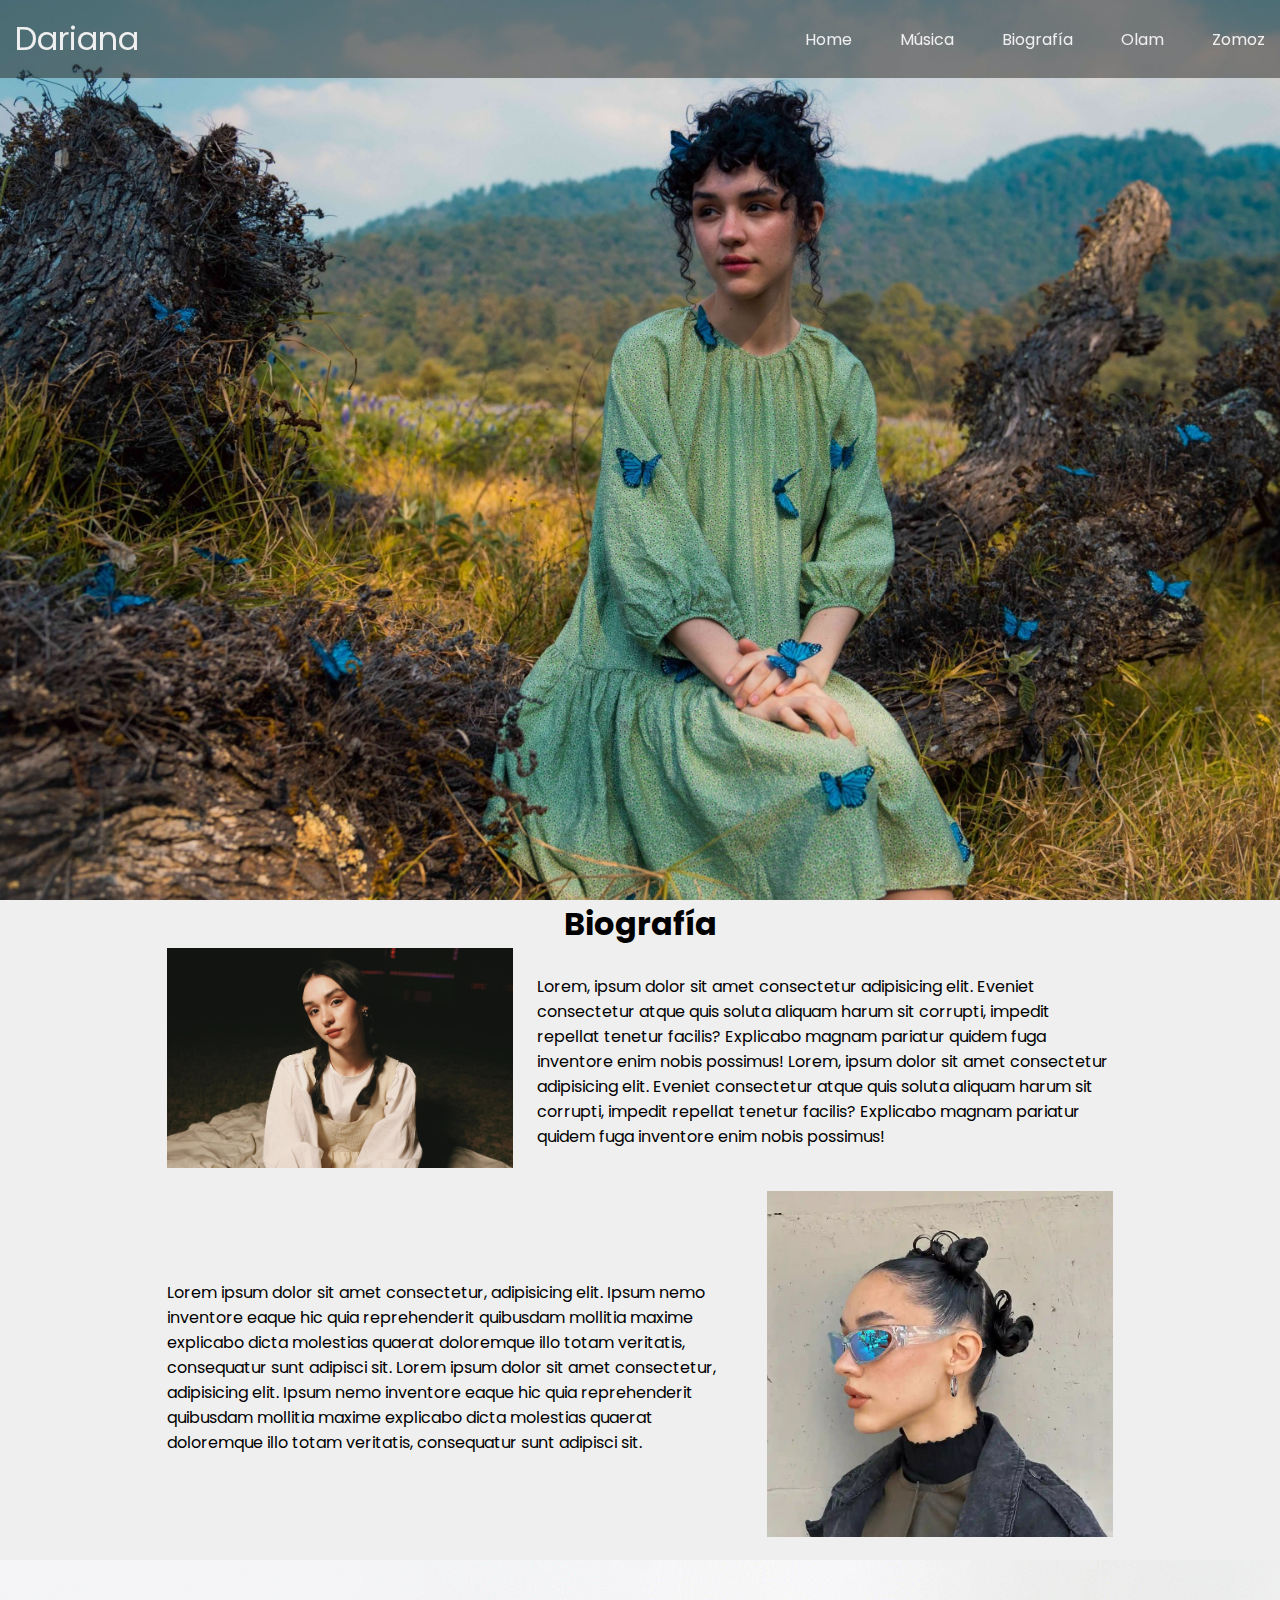
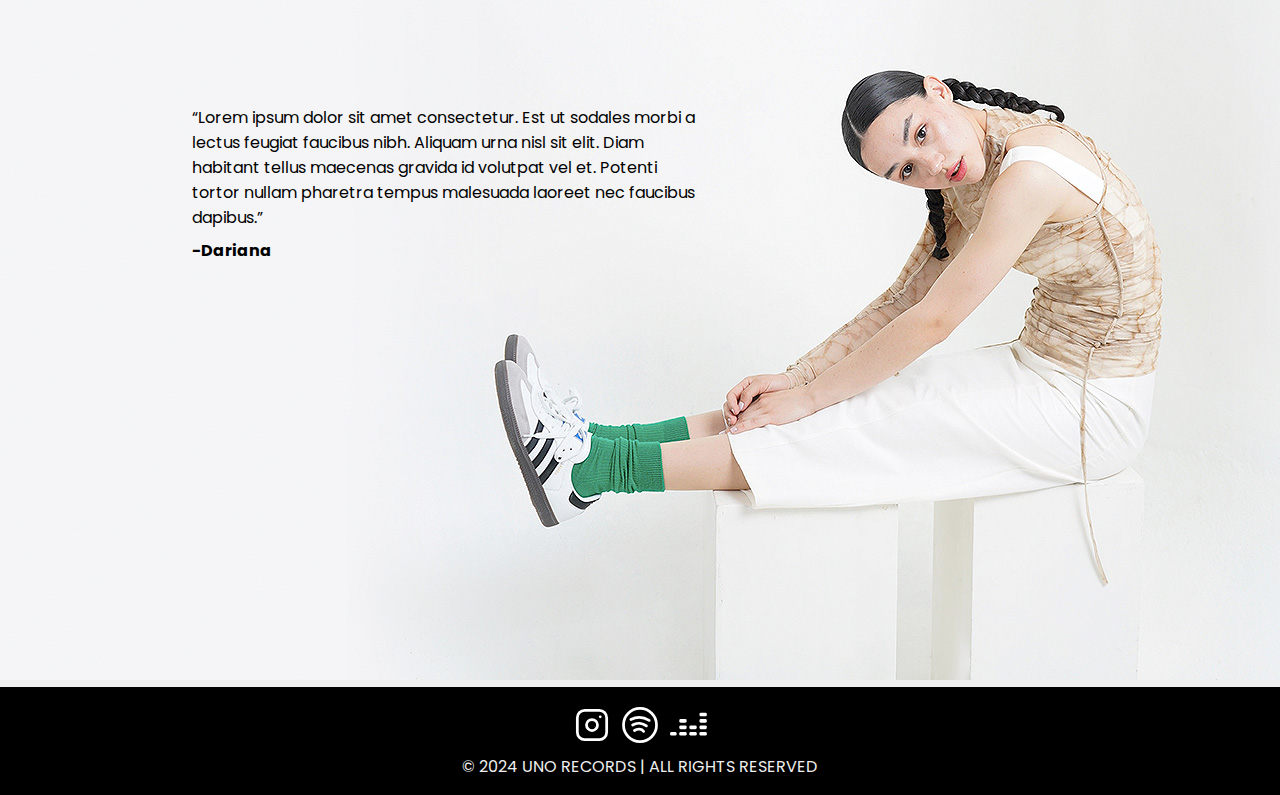
==== pages/biografia.html @ 6d543c38 "creacion de estructura html + css, flex y grid" ====
<!DOCTYPE html>
<html lang="en">

<head>
    <meta charset="UTF-8">
    <meta name="viewport" content="width=device-width, initial-scale=1.0">
    <link rel="stylesheet" href="../css/style.css">
    <title>Biografía - Dariana</title>
</head>

<body>

    <header class="header-bio">
        <nav class="nav">
            <a href="../index.html" class="logo-nav">Dariana</a>
            <ul class="nav-list">
                <li><a href="../index.html">Home</a></li>
                <li><a href="./musica.html">Música</a></li>
                <li><a href="#">Biografía</a></li>
                <li><a href="./olam.html">Olam</a></li>
                <li><a href="./zomoz.html">Zomoz</a></li>
            </ul>
        </nav>
    </header>

    <main>
        <h1 class="title">Biografía</h1>
        <section class="bio">
            <article class="bio-1">
                <div class="bio-img">
                    <img src="../assets/img/bio-1.png" alt="Dariana en la grabación de olam acústico">
                </div>
                <div class="bio-p">
                    <p>Lorem, ipsum dolor sit amet consectetur adipisicing elit. Eveniet consectetur atque quis soluta
                        aliquam
                        harum sit corrupti, impedit repellat tenetur facilis? Explicabo magnam pariatur quidem fuga
                        inventore
                        enim nobis possimus! Lorem, ipsum dolor sit amet consectetur adipisicing elit. Eveniet
                        consectetur atque quis soluta
                        aliquam
                        harum sit corrupti, impedit repellat tenetur facilis? Explicabo magnam pariatur quidem fuga
                        inventore
                        enim nobis possimus!</p>
                </div>
            </article>
            <article class="bio-2">
                <div class="bio-p">
                    <p>Lorem ipsum dolor sit amet consectetur, adipisicing elit. Ipsum nemo inventore eaque hic quia
                        reprehenderit quibusdam mollitia maxime explicabo dicta molestias quaerat doloremque illo totam
                        veritatis, consequatur sunt adipisci sit.
                        Lorem ipsum dolor sit amet consectetur, adipisicing elit. Ipsum nemo inventore eaque hic quia
                        reprehenderit quibusdam mollitia maxime explicabo dicta molestias quaerat doloremque illo totam
                        veritatis, consequatur sunt adipisci sit.</p>
                </div>
                <div class="bio-img">
                    <img src="../assets/img/bio-2.png" alt="Dariana en la grabación de Memorias">
                </div>
            </article>

        </section>
        <article class="bio-3">
            <div class="bio-absolute">
                <p>“Lorem ipsum dolor sit amet consectetur. Est ut sodales morbi a lectus feugiat faucibus nibh. Aliquam
                    urna nisl sit elit. Diam habitant tellus maecenas gravida id volutpat vel et. Potenti tortor nullam
                    pharetra tempus malesuada laoreet nec faucibus dapibus.”</p>
                <p class="quote-name">-Dariana</p>
            </div>
            <div>
                <img src="../assets/img/bio-3.jpg" alt="Dariana en la promoción de 365">
            </div>
        </article>
    </main>

    <footer>
        <div>
            <a href="https://www.instagram.com/dariana.rr/" target="_blank"><svg xmlns="http://www.w3.org/2000/svg"
                    class="icon icon-tabler icon-tabler-brand-instagram" width="44" height="44" viewBox="0 0 24 24"
                    stroke-width="1.5" stroke="#ffffff" fill="none" stroke-linecap="round" stroke-linejoin="round">
                    <path stroke="none" d="M0 0h24v24H0z" fill="none" />
                    <path d="M4 4m0 4a4 4 0 0 1 4 -4h8a4 4 0 0 1 4 4v8a4 4 0 0 1 -4 4h-8a4 4 0 0 1 -4 -4z" />
                    <path d="M12 12m-3 0a3 3 0 1 0 6 0a3 3 0 1 0 -6 0" />
                    <path d="M16.5 7.5l0 .01" />
                </svg>
            </a>

            <a href="https://open.spotify.com/intl-es/artist/1YFjpz13AtgmLfEo3CX8wv?si=W2gWYEJUQrerh5V8w7tETA"
                target="_blank"><svg xmlns="http://www.w3.org/2000/svg"
                    class="icon icon-tabler icon-tabler-brand-spotify" width="44" height="44" viewBox="0 0 24 24"
                    stroke-width="1.5" stroke="#ffffff" fill="none" stroke-linecap="round" stroke-linejoin="round">
                    <path stroke="none" d="M0 0h24v24H0z" fill="none" />
                    <path d="M12 12m-9 0a9 9 0 1 0 18 0a9 9 0 1 0 -18 0" />
                    <path d="M8 11.973c2.5 -1.473 5.5 -.973 7.5 .527" />
                    <path d="M9 15c1.5 -1 4 -1 5 .5" />
                    <path d="M7 9c2 -1 6 -2 10 .5" />
                </svg>
            </a>

            <a href="https://www.deezer.com/mx/artist/293136" target="_blank">
                <svg xmlns="http://www.w3.org/2000/svg" class="icon icon-tabler icon-tabler-brand-deezer" width="44"
                    height="44" viewBox="0 0 24 24" stroke-width="1.5" stroke="#ffffff" fill="none"
                    stroke-linecap="round" stroke-linejoin="round">
                    <path stroke="none" d="M0 0h24v24H0z" fill="none" />
                    <path d="M3 16.5h2v.5h-2z" />
                    <path d="M8 16.5h2.5v.5h-2.5z" />
                    <path d="M16 17h-2.5v-.5h2.5z" />
                    <path d="M21.5 17h-2.5v-.5h2.5z" />
                    <path d="M21.5 13h-2.5v.5h2.5z" />
                    <path d="M21.5 9.5h-2.5v.5h2.5z" />
                    <path d="M21.5 6h-2.5v.5h2.5z" />
                    <path d="M16 13h-2.5v.5h2.5z" />
                    <path d="M8 13.5h2.5v-.5h-2.5z" />
                    <path d="M8 9.5h2.5v.5h-2.5z" />
                </svg>
            </a>
        </div>
        <p>© 2024 UNO RECORDS | ALL RIGHTS RESERVED</p>
    </footer>
</body>

</html>
---- css/style.css ----
/* Font Poppins */
/* font-family: "Poppins", sans-serif; */
@import url('https://fonts.googleapis.com/css2?family=Poppins:ital,wght@0,100;0,200;0,300;0,400;0,500;0,600;0,700;0,800;0,900;1,100;1,200;1,300;1,400;1,500;1,600;1,700;1,800;1,900&display=swap');


* {
    margin: 0;
    padding: 0;
    box-sizing: border-box;
}

a {
    text-decoration: none;
}

li {
    list-style: none;
}

body {
    font-family: "Poppins", sans-serif;
    background-color: #efefef;
}

h2 {
    text-align: center;
    padding: 10px;
}

/* nav */

.header-index {
    height: 100vh;
    background-image: url(../assets/img/hero.png);
    background-position: center top;
    background-size: cover;
}

.header-musica{
    height: 100vh;
    background-image: url(../assets/img/hero-musica.jpg);
    background-position: center top;
    background-size: cover;
}

.header-bio{
    height: 100vh;
    background-image: url(../assets/img/hero-biografia.jpg);
    background-position: center top;
    background-size: cover;
}

.header-olam{
    height: 100vh;
    background-image: url(../assets/img/hero-olam.png);
    background-position: center top;
    background-size: cover;
}

.header-zomoz{
    height: 100vh;
    background-image: url(../assets/img/hero-zomoz.jpg);
    background-position: center top;
    background-size: cover;
}

.nav {
    display: flex;
    justify-content: space-between;
    padding: 15px;
    position: fixed;
    z-index: 10;
    width: 100%;
    background-color: rgba(41, 40, 35, 0.509);
}

.nav-list {
    display: flex;
    gap: 3rem;
    align-items: center;
}

.nav a {
    color: #efefef;
}

.logo-nav {
    font-size: 2rem;
}


/* index */

/* video */
.video-reciente {
    text-align: center;
    margin: 1rem 0;
}

.video-index {
    width: 560px;
    height: 315px;
}

/* musica index */
.discografia {
    background-color: black;
    color: #efefef;
    text-align: center;
    margin: 1rem 0;
}

.ver-mas {
    text-align: end;
    padding: 1rem 3rem;
}

.ver-mas a {
    color: #efefef;
    font-weight: 500;
}

/* quien es dariana index */
.title-qed {
    grid-area: a;
}

.article-qed {
    grid-area: b;
    width: 70%;
    text-align: end;
    justify-self: end;
    padding-right: 1rem;
}

.img-about {
    grid-area: c;
    width: 60%;
    justify-self: start;
}

.quien-es-dari {
    display: grid;
    grid-template-areas:
        "a a"
        "b c"
        "b c";
    align-items: center;
    justify-items: center;
    margin: 1rem 0;
}

.img-about img {
    width: 100%;
}

.leer-mas {
    padding-top: 1rem;
}

.leer-mas a {
    color: black;
    font-weight: 500;
}

/* olam index */
.title-olam {
    grid-area: d;
}

.img-olam {
    grid-area: e;
    width: 70%;
    justify-self: end;
}

.img-olam img {
    width: 100%;
}

.article-olam {
    grid-area: f;
    width: 70%;
    text-align: start;
    justify-self: start;
    padding-left: 1rem;
}

.olam {
    display: grid;
    grid-template-areas:
        "d d"
        "e f"
        "e f";
    align-items: center;
    justify-items: center;
    margin: 1rem 0;
    background-color: black;
    padding: 1rem 0;
}

.article-olam p {
    color: #efefef;
}

.saber-mas-olam {
    padding-top: 1rem;
}

.saber-mas-olam a {
    color: #efefef;
    font-weight: 500;
}

.olam h2 {
    color: #5292F2;
}

/* zomoz index*/
.title-zomoz {
    grid-area: g;
}

.img-zomoz {
    grid-area: h;
    width: 70%;
    justify-self: end;
}

.img-zomoz img {
    width: 100%;
}

.article-zomoz {
    grid-area: i;
    width: 70%;
    text-align: start;
    justify-self: start;
    padding-left: 1rem;
}

.zomoz {
    display: grid;
    grid-template-areas:
        "g g"
        "h i"
        "h i";
    align-items: center;
    justify-items: center;
    margin: 1rem 0;
    padding: 1rem 0;
}

.saber-mas-zomoz {
    padding-top: 1rem;
}

.saber-mas-zomoz a {
    color: black;
    font-weight: 500;
}

/* musica */
.title{
    text-align: center;
}

.music{
    padding: 1rem 5rem;
}

/* biografia */
.bio-1{
    grid-area: b1;
    display: flex;
    justify-content: center;
    align-items: center;
    gap: 1.5rem;
    padding-bottom: 1rem;
}

.bio-2{
    grid-area: b2;
    display: flex;
    justify-content: center;
    align-items: center;
    gap: 1.5rem;
    padding-bottom: 1rem;
}

.bio-p{
    width: 50%;
}

.bio-img{
    width: 30%;
}

.bio-img img{
    width: 100%;
}

.bio-3{
    position: relative;
}

.bio-3 img{
    width: 100%;
}

.bio-absolute{
    position: absolute;
    width: 40%;
    top: 20%;
    left: 15%;
}

.quote-name{
    font-weight: bold;
    padding-top: 0.5rem;
}

.bio{
    display: grid;
    grid-template-areas: 
    "b1 b1"
    "b2 b2";
    padding: 0 4rem;
}

/* olam */
.olam-info{
    width: 70%;
    display: flex;
    flex-direction: column;
    gap: 1rem;
    padding: 1rem;
}

.malo{
    display: flex;
    justify-content: center;
    align-items: center;
    background-color: black;
    height: 200px;
    color: #efefef;
    font-size: 5rem;
    font-weight: bold;
}

.escucha-olam{
    background-color: black;
    color: #efefef;
    text-align: center;
    padding: 1rem 0;
}

.olam-acustico{
    text-align: center;
    margin: 1rem 0;
}

/* zomoz */
.escucha-zomoz{
    background-color: black;
    color: #efefef;
}

/* footer */
footer {
    background-color: black;
    text-align: center;
    padding: 1rem;
}

footer p {
    color: #efefef;
}

/* pseudo */
.ver-mas a:hover,
.saber-mas-olam a:hover {
    border-bottom: 1px solid #efefef;
}

.leer-mas a:hover,
.saber-mas-zomoz a:hover {
    border-bottom: 1px solid black;
}


/* media queries */
@media (max-width: 768px) {
    .header-olam {
        height: 50vh;
    }

    .img-about {
        width: 80%;
    }

    .bio-p{
        width: 80%;
    }
    
    .bio-img{
        width: 60%;
    }

    .bio-absolute{
        font-size: 10px;
        width: 50%;
        top: 15%;
        left: 5%;
    }
}

@media (max-width: 426px) {
    .header-index, .header-musica, .header-bio, .header-olam, .header-zomoz {
        height: 50vh;
    }

    .video-index {
        width: 70%;
        height: 70%;
    }

    .quien-es-dari {
        grid-template-areas:
            "a"
            "c"
            "b";
    }

    .olam {
        grid-template-areas:
            "d"
            "e"
            "f";
    }

    .zomoz {
        grid-template-areas:
            "g"
            "h"
            "i";
    }

    .article-qed,
    .article-olam,
    .article-zomoz {
        text-align: center;
        justify-self: center;
    }

    .leer-mas,
    .saber-mas-olam,
    .saber-mas-zomoz {
        text-align: end;
    }

    .img-about,
    .img-olam,
    .img-zomoz {
        justify-self: center;
    }

    .bio-1{
        flex-direction: column;
    }

    .bio-2{
        flex-direction: column-reverse;
    }

    .bio{
        grid-template-areas: 
        "b1"
        "b2";
    }

    .bio-absolute{
        font-size: 8px;
        width: 60%;
        top: 20%;
        left: 5%;
    }

    .malo{
        font-size: 3rem;
    }

    .olam-info{
        width: 100%;
    }

}
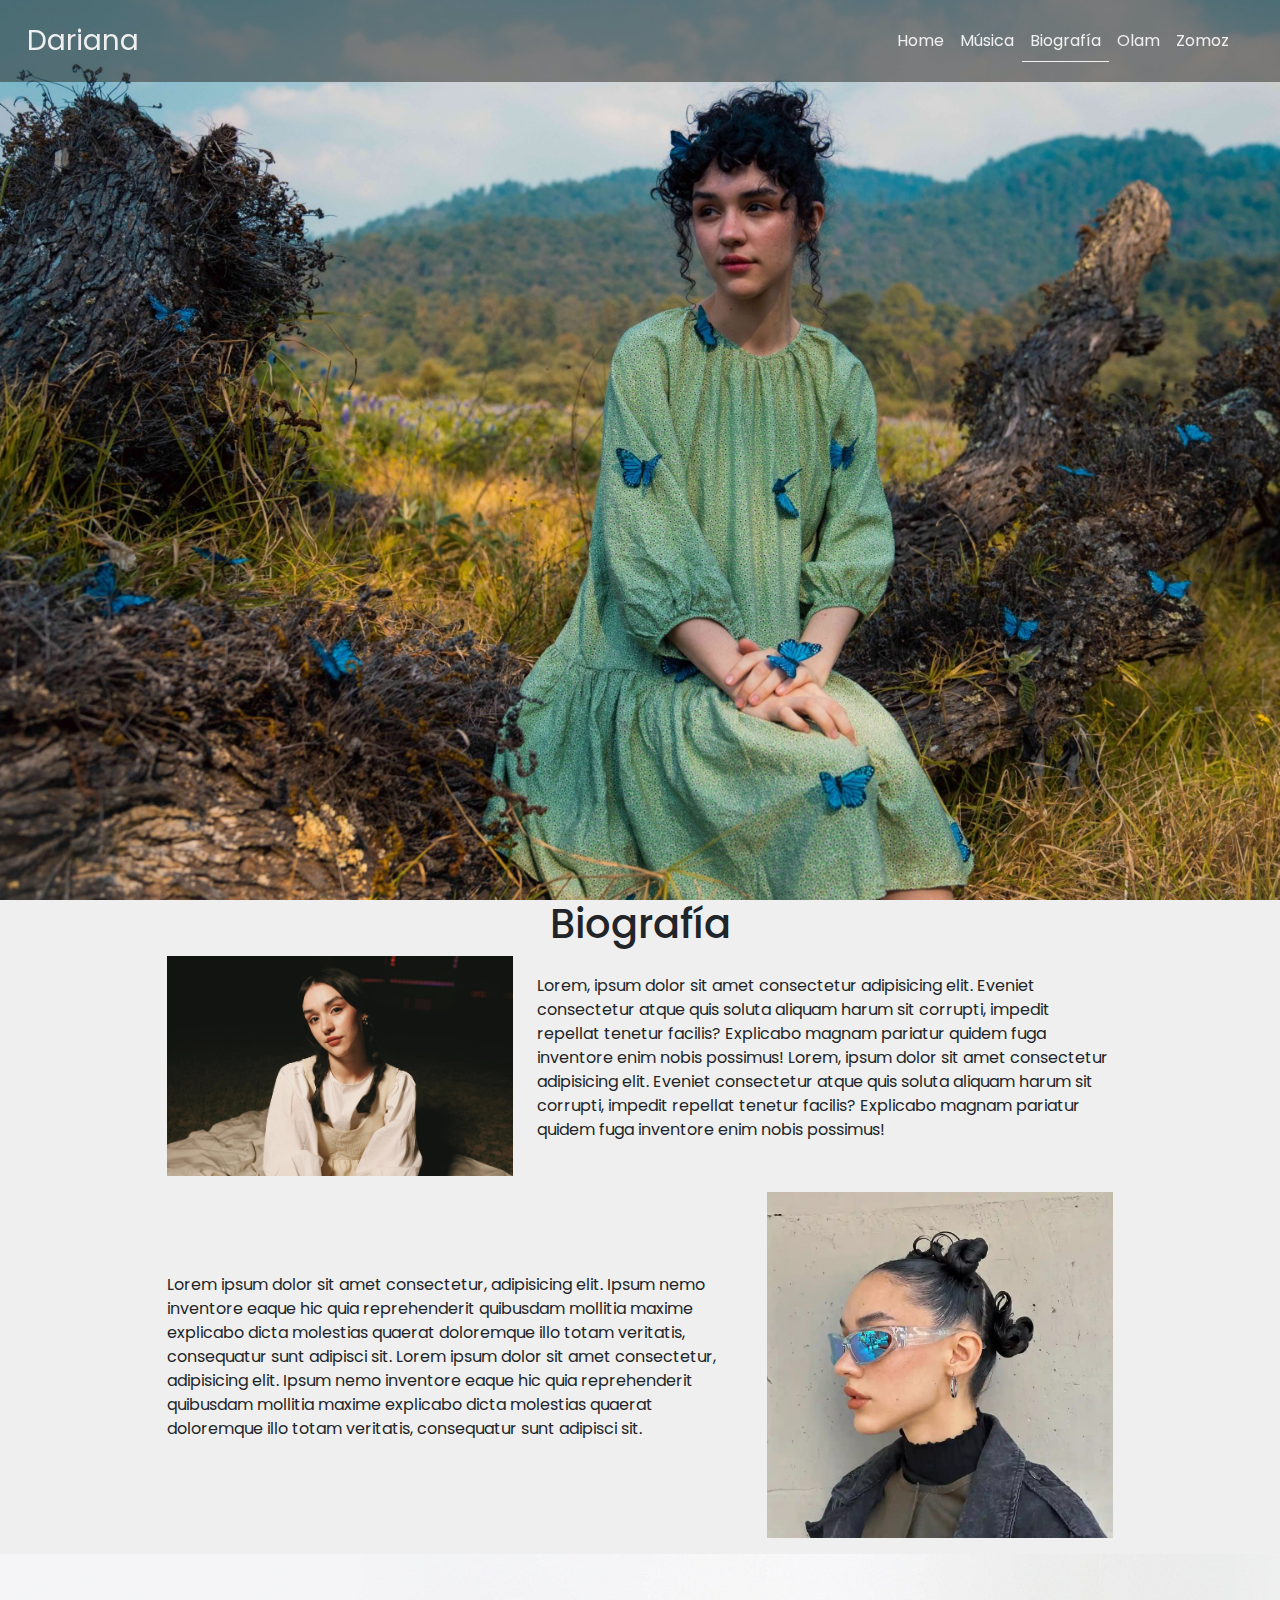
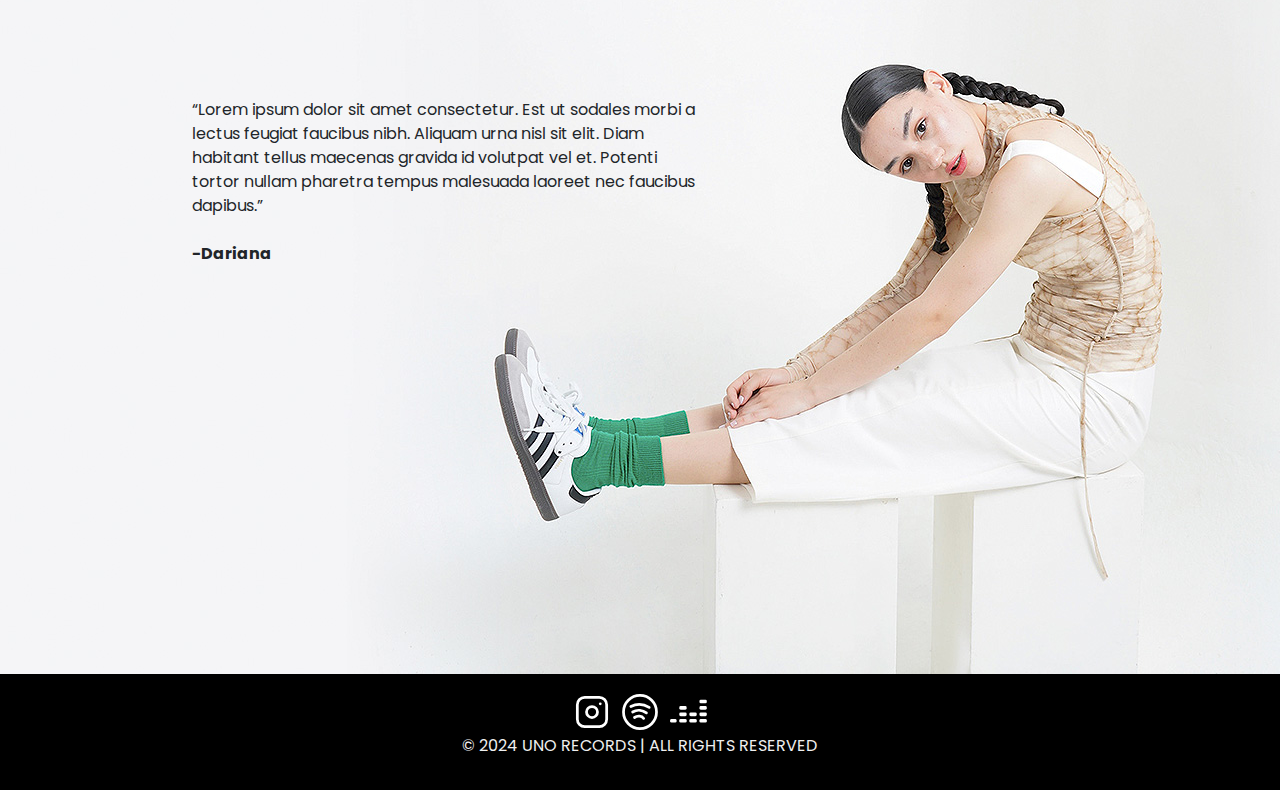
==== commit 2ea47d61: "creacion de navbar responsive con bootstrap" ====
--- a/pages/biografia.html
+++ b/pages/biografia.html
@@ -4,6 +4,8 @@
 <head>
     <meta charset="UTF-8">
     <meta name="viewport" content="width=device-width, initial-scale=1.0">
+    <link href="https://cdn.jsdelivr.net/npm/bootstrap@5.3.3/dist/css/bootstrap.min.css" rel="stylesheet"
+        integrity="sha384-QWTKZyjpPEjISv5WaRU9OFeRpok6YctnYmDr5pNlyT2bRjXh0JMhjY6hW+ALEwIH" crossorigin="anonymous">
     <link rel="stylesheet" href="../css/style.css">
     <title>Biografía - Dariana</title>
 </head>
@@ -11,15 +13,51 @@
 <body>
 
     <header class="header-bio">
-        <nav class="nav">
-            <a href="../index.html" class="logo-nav">Dariana</a>
-            <ul class="nav-list">
-                <li><a href="../index.html">Home</a></li>
-                <li><a href="./musica.html">Música</a></li>
-                <li><a href="#">Biografía</a></li>
-                <li><a href="./olam.html">Olam</a></li>
-                <li><a href="./zomoz.html">Zomoz</a></li>
-            </ul>
+        <nav class="navbar nav fixed-top navbar-expand-lg">
+            <div class="container-fluid">
+                <a class="navbar-brand fs-3" href="../index.html">Dariana</a>
+                <button class="navbar-toggler" type="button" data-bs-toggle="offcanvas"
+                    data-bs-target="#offcanvasNavbar" aria-controls="offcanvasNavbar" aria-label="Toggle navigation">
+                    <svg xmlns="http://www.w3.org/2000/svg" class="icon icon-tabler icon-tabler-menu-deep" width="28"
+                        height="28" viewBox="0 0 24 24" stroke-width="1.5" stroke="#efefef" fill="none"
+                        stroke-linecap="round" stroke-linejoin="round">
+                        <path stroke="none" d="M0 0h24v24H0z" fill="none" />
+                        <path d="M4 6h16" />
+                        <path d="M7 12h13" />
+                        <path d="M10 18h10" />
+                    </svg>
+                </button>
+                <div class="offcanvas offcanvas-end" tabindex="-1" id="offcanvasNavbar"
+                    aria-labelledby="offcanvasNavbarLabel">
+                    <div class="offcanvas-header">
+                        <div>
+                            <button type="button" class="btn-close" data-bs-dismiss="offcanvas" aria-label="Close"></button>
+                        </div>
+                        <div>
+                            <h5 class="offcanvas-title" id="offcanvasNavbarLabel">Dariana</h5>
+                        </div>
+                    </div>
+                    <div class="offcanvas-body">
+                        <ul class="navbar-nav justify-content-end flex-grow-1 pe-3">
+                            <li class="nav-item">
+                                <a class="nav-link" aria-current="page" href="../index.html">Home</a>
+                            </li>
+                            <li class="nav-item">
+                                <a class="nav-link" href="./musica.html">Música</a>
+                            </li>
+                            <li class="nav-item">
+                                <a class="nav-link active" href="#">Biografía</a>
+                            </li>
+                            <li class="nav-item">
+                                <a class="nav-link" href="./olam.html">Olam</a>
+                            </li>
+                            <li class="nav-item">
+                                <a class="nav-link" href="./zomoz.html">Zomoz</a>
+                            </li>
+                        </ul>
+                    </div>
+                </div>
+            </div>
         </nav>
     </header>
 
@@ -115,6 +153,12 @@
         </div>
         <p>© 2024 UNO RECORDS | ALL RIGHTS RESERVED</p>
     </footer>
+    <script src="https://cdn.jsdelivr.net/npm/@popperjs/core@2.11.8/dist/umd/popper.min.js"
+        integrity="sha384-I7E8VVD/ismYTF4hNIPjVp/Zjvgyol6VFvRkX/vR+Vc4jQkC+hVqc2pM8ODewa9r"
+        crossorigin="anonymous"></script>
+    <script src="https://cdn.jsdelivr.net/npm/bootstrap@5.3.3/dist/js/bootstrap.min.js"
+        integrity="sha384-0pUGZvbkm6XF6gxjEnlmuGrJXVbNuzT9qBBavbLwCsOGabYfZo0T0to5eqruptLy"
+        crossorigin="anonymous"></script>
 </body>
 
 </html>--- a/css/style.css
+++ b/css/style.css
@@ -36,28 +36,28 @@
     background-size: cover;
 }
 
-.header-musica{
+.header-musica {
     height: 100vh;
     background-image: url(../assets/img/hero-musica.jpg);
     background-position: center top;
     background-size: cover;
 }
 
-.header-bio{
+.header-bio {
     height: 100vh;
     background-image: url(../assets/img/hero-biografia.jpg);
     background-position: center top;
     background-size: cover;
 }
 
-.header-olam{
+.header-olam {
     height: 100vh;
     background-image: url(../assets/img/hero-olam.png);
     background-position: center top;
     background-size: cover;
 }
 
-.header-zomoz{
+.header-zomoz {
     height: 100vh;
     background-image: url(../assets/img/hero-zomoz.jpg);
     background-position: center top;
@@ -65,27 +65,36 @@
 }
 
 .nav {
-    display: flex;
+    padding: 15px;
+    background-color: rgba(41, 40, 35, 0.509);
+}
+
+.nav a {
+    color: #efefef;
+}
+
+.navbar-toggler {
+    color: transparent;
+    background-color: transparent;
+    border: 1px solid transparent;
+}
+
+.offcanvas {
+    bottom: auto;
+    color: #efefef;
+    background-color: rgba(41, 40, 35, 0.509);
+}
+
+.offcanvas-header{
+    flex-direction: row-reverse;
+    background-color: rgba(41, 40, 35);
     justify-content: space-between;
-    padding: 15px;
-    position: fixed;
-    z-index: 10;
-    width: 100%;
-    background-color: rgba(41, 40, 35, 0.509);
-}
-
-.nav-list {
-    display: flex;
-    gap: 3rem;
-    align-items: center;
-}
-
-.nav a {
-    color: #efefef;
-}
-
-.logo-nav {
-    font-size: 2rem;
+    height: 4.6875rem;
+}
+
+.btn-close{
+    color: #efefef;
+    background-color: #efefef;
 }
 
 
@@ -97,7 +106,7 @@
     margin: 1rem 0;
 }
 
-.video-index {
+.video {
     width: 560px;
     height: 315px;
 }
@@ -261,16 +270,16 @@
 }
 
 /* musica */
-.title{
-    text-align: center;
-}
-
-.music{
+.title {
+    text-align: center;
+}
+
+.music {
     padding: 1rem 5rem;
 }
 
 /* biografia */
-.bio-1{
+.bio-1 {
     grid-area: b1;
     display: flex;
     justify-content: center;
@@ -279,7 +288,7 @@
     padding-bottom: 1rem;
 }
 
-.bio-2{
+.bio-2 {
     grid-area: b2;
     display: flex;
     justify-content: center;
@@ -288,48 +297,48 @@
     padding-bottom: 1rem;
 }
 
-.bio-p{
+.bio-p {
     width: 50%;
 }
 
-.bio-img{
+.bio-img {
     width: 30%;
 }
 
-.bio-img img{
+.bio-img img {
     width: 100%;
 }
 
-.bio-3{
+.bio-3 {
     position: relative;
 }
 
-.bio-3 img{
+.bio-3 img {
     width: 100%;
 }
 
-.bio-absolute{
+.bio-absolute {
     position: absolute;
     width: 40%;
     top: 20%;
     left: 15%;
 }
 
-.quote-name{
+.quote-name {
     font-weight: bold;
     padding-top: 0.5rem;
 }
 
-.bio{
+.bio {
     display: grid;
-    grid-template-areas: 
-    "b1 b1"
-    "b2 b2";
+    grid-template-areas:
+        "b1 b1"
+        "b2 b2";
     padding: 0 4rem;
 }
 
 /* olam */
-.olam-info{
+.olam-info {
     width: 70%;
     display: flex;
     flex-direction: column;
@@ -337,7 +346,7 @@
     padding: 1rem;
 }
 
-.malo{
+.malo {
     display: flex;
     justify-content: center;
     align-items: center;
@@ -348,22 +357,26 @@
     font-weight: bold;
 }
 
-.escucha-olam{
+.escucha-olam {
     background-color: black;
     color: #efefef;
     text-align: center;
     padding: 1rem 0;
 }
 
-.olam-acustico{
+.olam-acustico {
     text-align: center;
     margin: 1rem 0;
 }
 
 /* zomoz */
-.escucha-zomoz{
+.escucha-zomoz {
     background-color: black;
     color: #efefef;
+}
+
+.video-ig img {
+    width: 30%;
 }
 
 /* footer */
@@ -388,9 +401,29 @@
     border-bottom: 1px solid black;
 }
 
+.nav-link:hover,
+.nav-link:focus {
+    color: #efefef;
+    font-weight: 600;
+}
+
+.active {
+    border-bottom: 1px solid #efefef;
+}
+
+.navbar-nav .nav-link.active,
+.navbar-nav .nav-link.show {
+    color: #efefef;
+}
+
 
 /* media queries */
 @media (max-width: 768px) {
+    .video {
+        width: 70%;
+        height: 70%;
+    }
+
     .header-olam {
         height: 50vh;
     }
@@ -399,15 +432,15 @@
         width: 80%;
     }
 
-    .bio-p{
+    .bio-p {
         width: 80%;
     }
-    
-    .bio-img{
+
+    .bio-img {
         width: 60%;
     }
 
-    .bio-absolute{
+    .bio-absolute {
         font-size: 10px;
         width: 50%;
         top: 15%;
@@ -416,11 +449,16 @@
 }
 
 @media (max-width: 426px) {
-    .header-index, .header-musica, .header-bio, .header-olam, .header-zomoz {
+
+    .header-index,
+    .header-musica,
+    .header-bio,
+    .header-olam,
+    .header-zomoz {
         height: 50vh;
     }
 
-    .video-index {
+    .video {
         width: 70%;
         height: 70%;
     }
@@ -465,33 +503,37 @@
         justify-self: center;
     }
 
-    .bio-1{
+    .bio-1 {
         flex-direction: column;
     }
 
-    .bio-2{
+    .bio-2 {
         flex-direction: column-reverse;
     }
 
-    .bio{
-        grid-template-areas: 
-        "b1"
-        "b2";
-    }
-
-    .bio-absolute{
+    .bio {
+        grid-template-areas:
+            "b1"
+            "b2";
+    }
+
+    .bio-absolute {
         font-size: 8px;
         width: 60%;
         top: 20%;
         left: 5%;
     }
 
-    .malo{
+    .malo {
         font-size: 3rem;
     }
 
-    .olam-info{
+    .olam-info {
         width: 100%;
     }
 
+    .video-ig img {
+        width: 50%;
+    }
+
 }